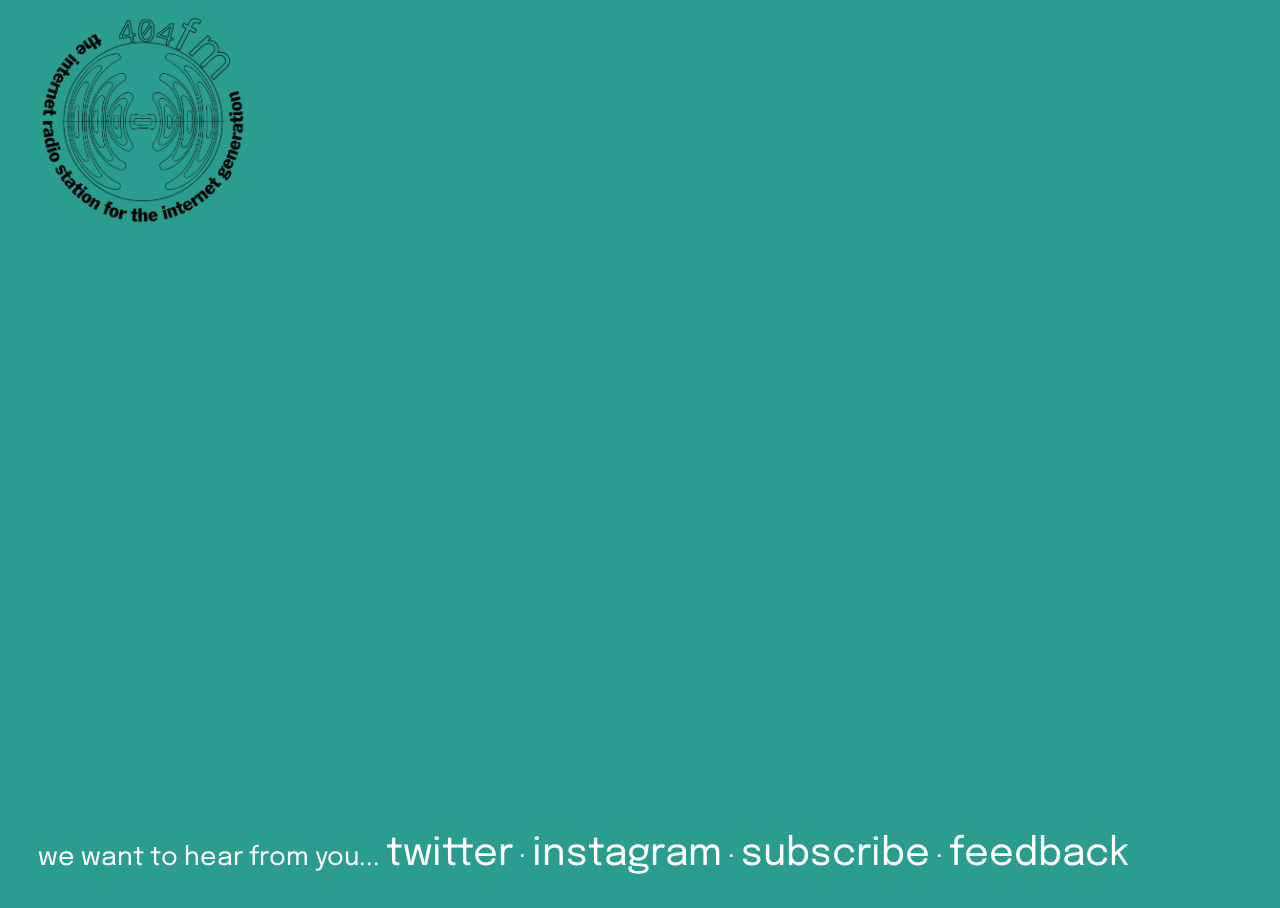
==== index.html @ b7bad638 "changed up layout" ====
<!DOCTYPE HTML>
<html lang="en">
<head>
<META charset="UTF-8">
<META name="viewport" content="width=device-width, initial-scale=1.0">
<title>404fm</title>
<link rel="apple-touch-icon" sizes="57x57" href="favicons/apple-icon-57x57.png">
<link rel="apple-touch-icon" sizes="60x60" href="favicons/apple-icon-60x60.png">
<link rel="apple-touch-icon" sizes="72x72" href="favicons/apple-icon-72x72.png">
<link rel="apple-touch-icon" sizes="76x76" href="favicons/apple-icon-76x76.png">
<link rel="apple-touch-icon" sizes="114x114" href="favicons/apple-icon-114x114.png">
<link rel="apple-touch-icon" sizes="120x120" href="favicons/apple-icon-120x120.png">
<link rel="apple-touch-icon" sizes="144x144" href="favicons/apple-icon-144x144.png">
<link rel="apple-touch-icon" sizes="152x152" href="favicons/apple-icon-152x152.png">
<link rel="apple-touch-icon" sizes="180x180" href="favicons/apple-icon-180x180.png">
<link rel="icon" type="image/png" sizes="192x192"  href="favicons/android-icon-192x192.png">
<link rel="icon" type="image/png" sizes="32x32" href="favicons/favicon-32x32.png">
<link rel="icon" type="image/png" sizes="96x96" href="favicons/favicon-96x96.png">
<link rel="icon" type="image/png" sizes="16x16" href="favicons/favicon-16x16.png">
<link rel="manifest" href="favicons/manifest.json">
<meta name="msapplication-TileColor" content="#ffffff">
<meta name="msapplication-TileImage" content="favicons/ms-icon-144x144.png">
<meta name="theme-color" content="#ffffff">
<link href="https://fonts.googleapis.com/css2?family=Epilogue:wght@700&display=swap" rel="stylesheet">
<link href="style.css" rel="stylesheet">
</head>
<body style="margin-left: 3vw; margin-right: 3w;">
  <img src="logo-waves.png" width="17%">
  <div class="ticker-wrap">
    <div class="ticker">
       <div class="ticker_item">This is where the schedule would go &middot; Tue 7 pm Plus One &middot; Wed 8 pm Songs To Cry To</div>
    
      </div>
    </div>
    <div style="margin-top: 10vh;">
<div style="margin: 0 auto; width: 40%;">
  <!-- <img src="logo-waves.png" width="100%"> -->
</div>
<!-- <center><button class="btn-grad" onclick="window.open('http://www.google.com');">subscribe</button></center> -->
</div>
<div class="footer">
  <div>
  <p> we want to hear from you... <a href="https://twitter.com/404fmonline" target="_blank">twitter</a> &middot; <a href="">instagram</a> &middot; <a>subscribe</a> &middot; <a>feedback</a> </p>
</div>
</div>
</body>
</html>
---- style.css ----
html, body {
    height: 100%;
    background-color: #2A9D8F;
    overflow: hidden;
    cursor: url(cursor.png), auto;
}

    @-webkit-keyframes ticker {
    0% {
      -webkit-transform: translate3d(0, 0, 0);
      transform: translate3d(0, 0, 0);
      visibility: visible;
    }
    100% {
      -webkit-transform: translate3d(-100%, 0, 0);
      transform: translate3d(-100%, 0, 0);
    }
  }
  @keyframes ticker {
    0% {
      -webkit-transform: translate3d(0, 0, 0);
      transform: translate3d(0, 0, 0);
      visibility: visible;
    }
    100% {
      -webkit-transform: translate3d(-100%, 0, 0);
      transform: translate3d(-100%, 0, 0);
    }
  }
  .ticker-wrap {
    position: fixed;
    top: 0;
    width: 100%;
    overflow: hidden;
    height: 15rem;
    background-color: transparent;
    padding-left: 100%;
    margin-left: 17%;
  }
  
  .ticker {
    display: inline-block;
    height: 15rem;
    line-height: 11rem;
    white-space: nowrap;
    padding-right: 100%;

    -webkit-animation-iteration-count: infinite;
    animation-iteration-count: infinite;
    -webkit-animation-timing-function: linear;
    animation-timing-function: linear;
    -webkit-animation-name: ticker;
    animation-name: ticker;
    -webkit-animation-duration: 30s;
    animation-duration: 30s;
  }
  .ticker_item {
    display: inline-block;
    padding: 0 2rem;
    font-size: 4vw;
    color: #f4a261;
    font-family: 'Epilogue', sans-serif;
  }
  
  .btn-grad {background-image: linear-gradient(to right, #e9c46a 0%, #f4a261  51%, #e76f51  100%)}
  .btn-grad {
    margin: 10px;
    padding: 15px 45px;
    text-align: center;
    /* text-transform: uppercase; */
    transition: 0.5s;
    background-size: 200% auto;
    color: white;            
    /* box-shadow: 0 0 20px #eee; */
    border-radius: 10px;
    border: none;
    display: block;
    font-family: 'Epilogue', sans-serif;
    outline:none; 
  }
  
  .btn-grad:hover {
    background-position: right center; /* change the direction of the change here */
    /* color: #fff; */
    text-decoration: none;
    font-family: 'Epilogue', sans-serif;
    cursor: pointer;
  }
  img:hover {
              animation: shake 0.5s infinite;
          }
          
          @keyframes shake {
              0% {
                  transform: translate(1px, 1px) rotate(0deg);
              }
              10% {
                  transform: translate(-1px, -2px) rotate(-1deg);
              }
              20% {
                  transform: translate(-3px, 0px) rotate(1deg);
              }
              30% {
                  transform: translate(3px, 2px) rotate(0deg);
              }
              40% {
                  transform: translate(1px, -1px) rotate(1deg);
              }
              50% {
                  transform: translate(-1px, 2px) rotate(-1deg);
              }
              60% {
                  transform: translate(-3px, 1px) rotate(0deg);
              }
              70% {
                  transform: translate(3px, 1px) rotate(-1deg);
              }
              80% {
                  transform: translate(-1px, -1px) rotate(1deg);
              }
              90% {
                  transform: translate(1px, 2px) rotate(0deg);
              }
              100% {
                  transform: translate(1px, -2px) rotate(0deg);
              }
          }
             a {
               text-decoration: none;
               color: white;
               font-size: 3vw ;
             }
             a:hover {
                color: #f4a261;  
             }
             
             .footer {
                position: fixed;
                bottom: 0;
                width: 100%;
                background-color: transparent;
                border: #264653;
                /* border-top: 3px solid #e76f51; */
                color: white;
                text-align: left;
                /* margin-left: 2vw; */
             }

             p {
                font-family: 'Epilogue', sans-serif; 
                font-size: 2vw;
             }
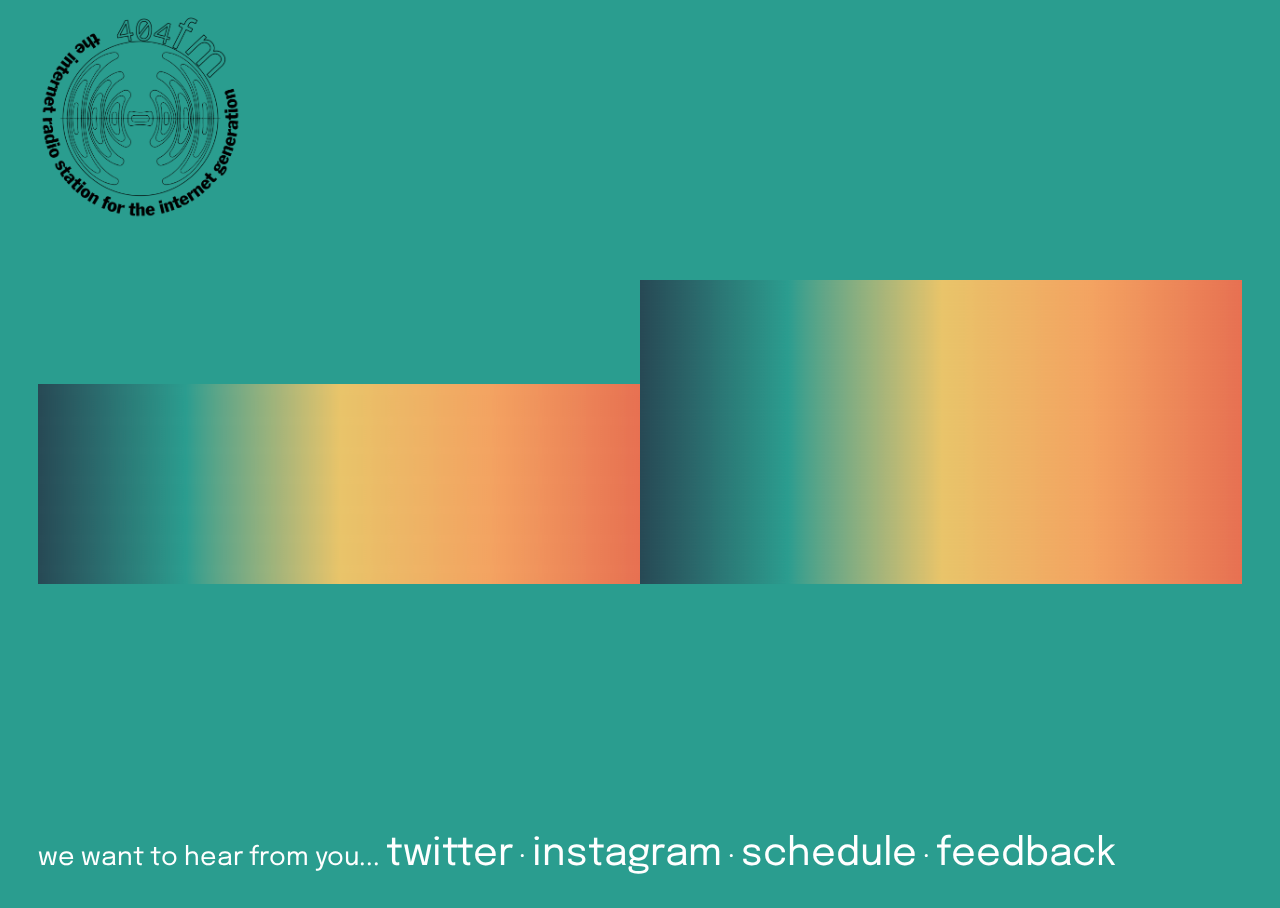
==== commit 9c6815e9: "adjusted height" ====
--- a/index.html
+++ b/index.html
@@ -4,6 +4,8 @@
 <META charset="UTF-8">
 <META name="viewport" content="width=device-width, initial-scale=1.0">
 <title>404fm</title>
+
+<!-- FAVICON-->
 <link rel="apple-touch-icon" sizes="57x57" href="favicons/apple-icon-57x57.png">
 <link rel="apple-touch-icon" sizes="60x60" href="favicons/apple-icon-60x60.png">
 <link rel="apple-touch-icon" sizes="72x72" href="favicons/apple-icon-72x72.png">
@@ -21,26 +23,52 @@
 <meta name="msapplication-TileColor" content="#ffffff">
 <meta name="msapplication-TileImage" content="favicons/ms-icon-144x144.png">
 <meta name="theme-color" content="#ffffff">
+
+<!-- FACEBOOK TAGS -->
+<meta property="og:title" content="404fm">
+<meta property="og:description" content="The internet radio station for the internet generation.">
+<meta property="og:image" content="https://404fm.online/thumbnail.png"> 
+<meta property="og:url" content="https://404fm.online"> 
+<meta property="og:site_name" content="404fm">
+<meta property="og:type" content="website" />
+<meta name="theme-color" content="#ffffff"/>
+
+<!-- TWITTER TAGS -->
+<meta name="twitter:title" content="404fm">
+<meta name="twitter:description" content="The internet radio station for the internet generation.">
+<meta name="twitter:image" content="https://404fm.online/thumbnail.png">
+<meta name="twitter:card" content="summary_large_image">
+<meta name="twitter:image:alt" content="404fm logo">
+<meta name="twitter:site" content="@404fmonline">
+
 <link href="https://fonts.googleapis.com/css2?family=Epilogue:wght@700&display=swap" rel="stylesheet">
 <link href="style.css" rel="stylesheet">
 </head>
-<body style="margin-left: 3vw; margin-right: 3w;">
+<body style="margin-left: 3vw; margin-right: 3vw;">
   <img src="logo-waves.png" width="17%">
   <div class="ticker-wrap">
     <div class="ticker">
-       <div class="ticker_item">This is where the schedule would go &middot; Tue 7 pm Plus One &middot; Wed 8 pm Songs To Cry To</div>
-    
+       <div class="ticker_item"> coming soon &middot; coming soon &middot; coming soon &middot; coming soon &middot; coming soon &middot; coming soon</div>
       </div>
     </div>
-    <div style="margin-top: 10vh;">
-<div style="margin: 0 auto; width: 40%;">
-  <!-- <img src="logo-waves.png" width="100%"> -->
-</div>
-<!-- <center><button class="btn-grad" onclick="window.open('http://www.google.com');">subscribe</button></center> -->
-</div>
+    <div class="center">
+    <div class="row">
+      <div class="column">
+          <iframe src="https://www.zeno.fm/player/404fmonline" width="100%" height="100rem" frameborder="0" scrolling="no"></iframe>
+        <img src="color.png" width="100%" height="200rem">
+      </div>
+      <!-- ADD CHAT FEATURE HERE -->
+      <div class="column">
+          <!-- REPLACE THE LINE BELOW WITH CHAT FEATURE CODE-->
+        <img src="color.png" width="100%" height="304rem">
+      </div>
+      </div>
+      </div>
+    </div>
+
 <div class="footer">
   <div>
-  <p> we want to hear from you... <a href="https://twitter.com/404fmonline" target="_blank">twitter</a> &middot; <a href="">instagram</a> &middot; <a>subscribe</a> &middot; <a>feedback</a> </p>
+  <p> we want to hear from you... <a href="https://twitter.com/404fmonline" target="_blank">twitter</a> &middot; <a href="https://instagram.com/404fm.online">instagram</a> &middot; <a href="schedule.html" target="_blank">schedule</a> &middot; <a href="https://forms.gle/ZxpcztB5pz43R8cK6" target="_blank">feedback</a> </p>
 </div>
 </div>
 </body>
--- a/style.css
+++ b/style.css
@@ -3,6 +3,32 @@
     background-color: #2A9D8F;
     overflow: hidden;
     cursor: url(cursor.png), auto;
+}
+
+.column {
+  float: left;
+  width: 50%;
+}
+.center {
+  margin: auto;
+  width: 100%;
+  margin-top: 6vh;
+  margin-bottom: 6vh;
+  /* border: 3px solid #73AD21;
+  padding: 10px; */
+}
+/* Clear floats after the columns */
+.row:after {
+  content: "";
+  display: table;
+  clear: both;
+}
+.vertical-center {
+  margin: 0;
+  position: absolute;
+  top: 50%;
+  -ms-transform: translateY(-50%);
+  transform: translateY(-50%);
 }
 
     @-webkit-keyframes ticker {
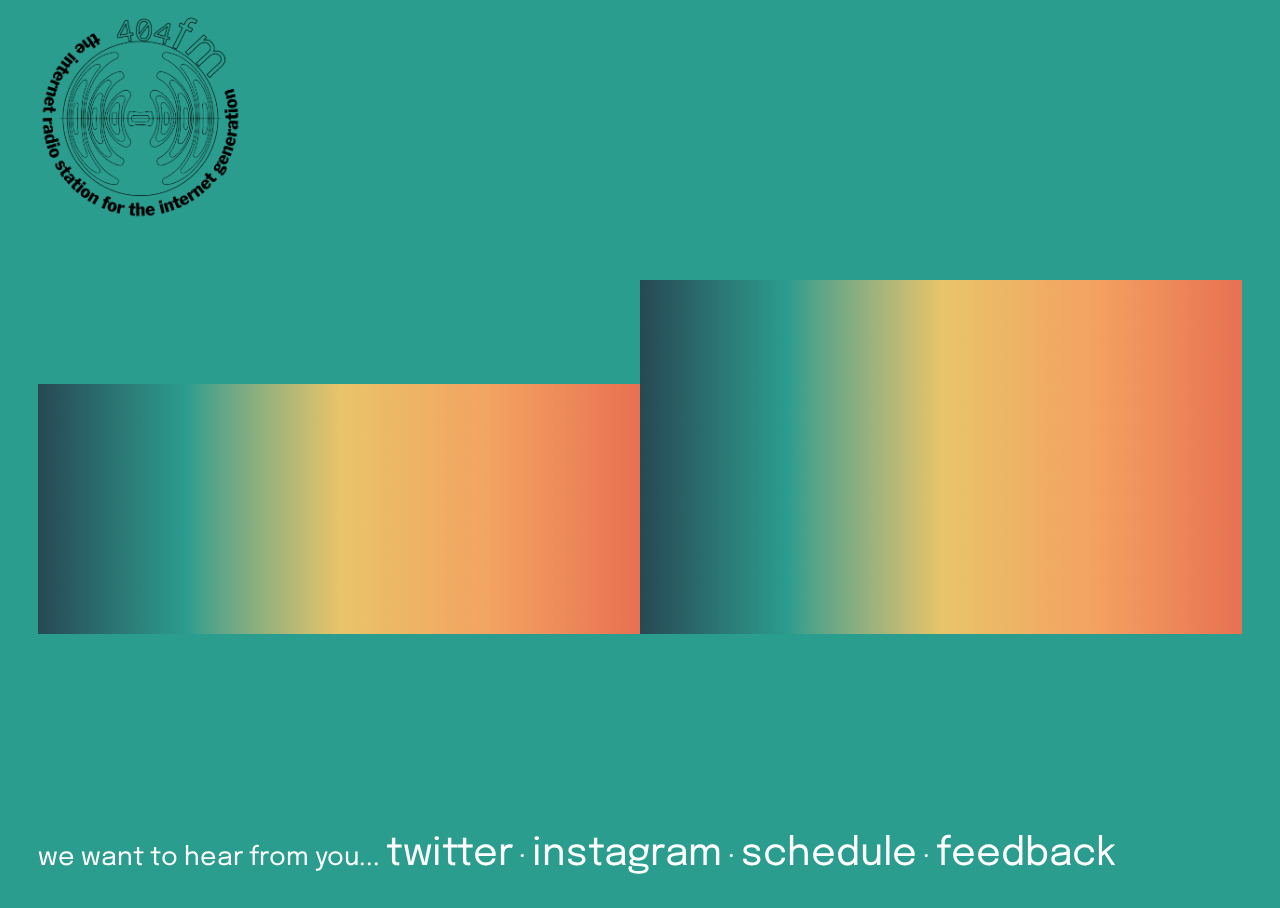
==== commit 11fb0fa6: "changed heights" ====
--- a/index.html
+++ b/index.html
@@ -55,12 +55,12 @@
     <div class="row">
       <div class="column">
           <iframe src="https://www.zeno.fm/player/404fmonline" width="100%" height="100rem" frameborder="0" scrolling="no"></iframe>
-        <img src="color.png" width="100%" height="200rem">
+        <img src="color.png" width="100%" height="250rem">
       </div>
       <!-- ADD CHAT FEATURE HERE -->
       <div class="column">
           <!-- REPLACE THE LINE BELOW WITH CHAT FEATURE CODE-->
-        <img src="color.png" width="100%" height="304rem">
+        <img src="color.png" width="100%" height="354rem">
       </div>
       </div>
       </div>
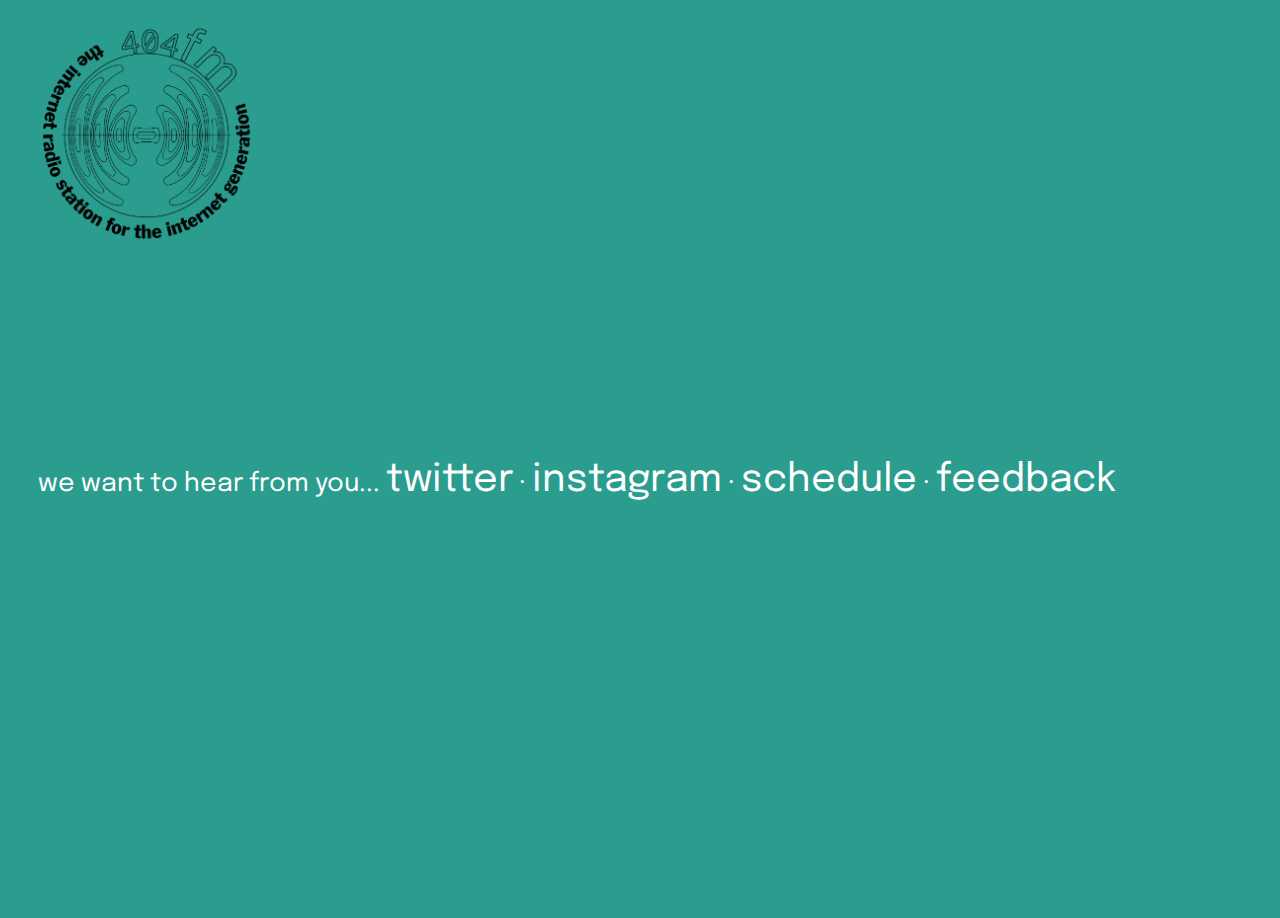
==== commit 1ea90958: "some edits" ====
--- a/index.html
+++ b/index.html
@@ -45,7 +45,7 @@
 <link href="style.css" rel="stylesheet">
 </head>
 <body style="margin-left: 3vw; margin-right: 3vw;">
-  <img src="logo-waves.png" width="17%">
+  <img src="logo-waves.png" width= "18%" class="logo">
   <div class="ticker-wrap">
     <div class="ticker">
        <div class="ticker_item"> coming soon &middot; coming soon &middot; coming soon &middot; coming soon &middot; coming soon &middot; coming soon</div>
@@ -55,21 +55,18 @@
     <div class="row">
       <div class="column">
           <iframe src="https://www.zeno.fm/player/404fmonline" width="100%" height="100rem" frameborder="0" scrolling="no"></iframe>
-        <img src="color.png" width="100%" height="250rem">
+        <!-- REPLACE THE LINE BELOW WITH FAUX POSTER-->
+        <!-- <img src="color.png" width="100%"> -->
       </div>
       <!-- ADD CHAT FEATURE HERE -->
       <div class="column">
           <!-- REPLACE THE LINE BELOW WITH CHAT FEATURE CODE-->
-        <img src="color.png" width="100%" height="354rem">
+        <!-- <img src="color.png" width="100%"> -->
       </div>
       </div>
       </div>
-    </div>
-
-<div class="footer">
-  <div>
-  <p> we want to hear from you... <a href="https://twitter.com/404fmonline" target="_blank">twitter</a> &middot; <a href="https://instagram.com/404fm.online">instagram</a> &middot; <a href="schedule.html" target="_blank">schedule</a> &middot; <a href="https://forms.gle/ZxpcztB5pz43R8cK6" target="_blank">feedback</a> </p>
-</div>
-</div>
+      <div class="footer">
+        <p> we want to hear from you... <a href="https://twitter.com/404_fmonline" target="_blank">twitter</a> &middot; <a href="https://instagram.com/404fm.online" target="_blank">instagram</a> &middot; <a href="schedule.html" target="_blank">schedule</a> &middot; <a href="https://forms.gle/ZxpcztB5pz43R8cK6" target="_blank">feedback</a> </p>
+      </div>
 </body>
 </html>
--- a/style.css
+++ b/style.css
@@ -1,13 +1,54 @@
-html, body {
-    height: 100%;
+html{
+    height: 100vh;
     background-color: #2A9D8F;
-    overflow: hidden;
     cursor: url(cursor.png), auto;
-}
-
+    padding: 0;
+}
+
+body {
+  height: 100vh !important;
+  min-height: 100vh !important;
+  /* background-color:black; */
+  display: table;
+  padding: 0;
+  margin-bottom: 2vh;
+  margin-top: 2vh;
+  overflow: hidden;
+}
+
+body > footer {
+  display: table-row;
+}
 .column {
   float: left;
   width: 50%;
+}
+
+@media screen and (max-width: 600px) {
+  .column {
+    width: 100%;
+/*      margin-left: 2.5%;
+    margin-right: 2.5%;*/
+  }
+  .ticker {
+    line-height: 8rem !important;
+  }
+  .ticker_item {
+    font-size: 8vw !important;
+  }
+  img.logo{
+    width: 30% !important;
+  }
+  .ticker-wrap {
+    margin-left: 30% !important;
+  }
+  p {
+    font-size: 4vw !important;
+  }
+  a {
+    font-size: 5vw !important;
+  }
+
 }
 .center {
   margin: auto;
@@ -161,9 +202,10 @@
              }
              
              .footer {
-                position: fixed;
-                bottom: 0;
+                position: relative;
                 width: 100%;
+                margin-bottom: 0px;
+                bottom: 0px;
                 background-color: transparent;
                 border: #264653;
                 /* border-top: 3px solid #e76f51; */
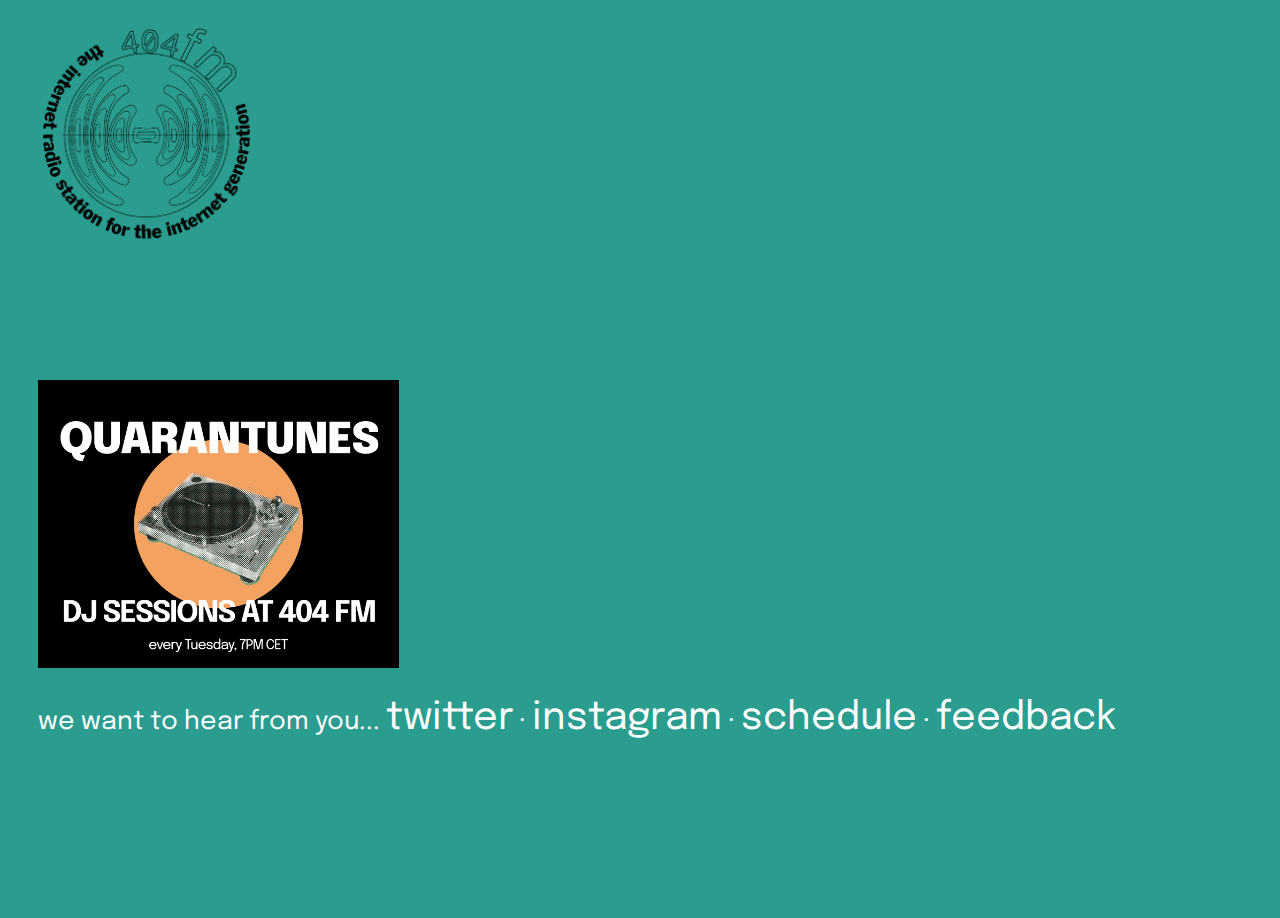
==== commit a6ef3345: "added poster" ====
--- a/index.html
+++ b/index.html
@@ -27,7 +27,7 @@
 <!-- FACEBOOK TAGS -->
 <meta property="og:title" content="404fm">
 <meta property="og:description" content="The internet radio station for the internet generation.">
-<meta property="og:image" content="https://404fm.online/thumbnail.png"> 
+<meta property="og:image" content="https://404fm.online/facebook-thumbnail.png"> 
 <meta property="og:url" content="https://404fm.online"> 
 <meta property="og:site_name" content="404fm">
 <meta property="og:type" content="website" />
@@ -36,7 +36,7 @@
 <!-- TWITTER TAGS -->
 <meta name="twitter:title" content="404fm">
 <meta name="twitter:description" content="The internet radio station for the internet generation.">
-<meta name="twitter:image" content="https://404fm.online/thumbnail.png">
+<meta name="twitter:image" content="https://404fm.online/twitter-thumbnail.png">
 <meta name="twitter:card" content="summary_large_image">
 <meta name="twitter:image:alt" content="404fm logo">
 <meta name="twitter:site" content="@404fmonline">
@@ -48,18 +48,18 @@
   <img src="logo-waves.png" width= "18%" class="logo">
   <div class="ticker-wrap">
     <div class="ticker">
-       <div class="ticker_item"> coming soon &middot; coming soon &middot; coming soon &middot; coming soon &middot; coming soon &middot; coming soon</div>
+       <div class="ticker_item"> coming soon &middot; coming soon &middot; coming very soon &middot; coming soon &middot; coming soon &middot; coming soon &middot; coming soon &middot; coming soon &middot; coming soon &middot; coming soon &middot; coming soon &middot; coming soon</div>
       </div>
     </div>
     <div class="center">
     <div class="row">
-      <div class="column">
+      <div class="column1">
           <iframe src="https://www.zeno.fm/player/404fmonline" width="100%" height="100rem" frameborder="0" scrolling="no"></iframe>
         <!-- REPLACE THE LINE BELOW WITH FAUX POSTER-->
-        <!-- <img src="color.png" width="100%"> -->
+        <img src="poster.png" width="100%" class="poster">
       </div>
       <!-- ADD CHAT FEATURE HERE -->
-      <div class="column">
+      <div class="column2">
           <!-- REPLACE THE LINE BELOW WITH CHAT FEATURE CODE-->
         <!-- <img src="color.png" width="100%"> -->
       </div>
--- a/style.css
+++ b/style.css
@@ -3,33 +3,46 @@
     background-color: #2A9D8F;
     cursor: url(cursor.png), auto;
     padding: 0;
+
 }
 
 body {
-  height: 100vh !important;
-  min-height: 100vh !important;
+  height: 100vh;
+  min-height: 100vh;
   /* background-color:black; */
   display: table;
+  /* padding: 0;
+  margin-bottom: 0px; */
+  margin-top: 2vh;
+  margin-bottom: 0; 
   padding: 0;
-  margin-bottom: 2vh;
-  margin-top: 2vh;
   overflow: hidden;
 }
 
 body > footer {
   display: table-row;
 }
-.column {
+.column1 {
   float: left;
-  width: 50%;
+  width: 30%;
+}
+
+.column2 {
+  float: left;
+  width: 70%;
 }
 
 @media screen and (max-width: 600px) {
-  .column {
+  .column1 {
     width: 100%;
 /*      margin-left: 2.5%;
     margin-right: 2.5%;*/
   }
+  .column2 {
+    width: 100%;
+/*      margin-left: 2.5%;
+    margin-right: 2.5%;*/
+  }
   .ticker {
     line-height: 8rem !important;
   }
@@ -39,6 +52,9 @@
   img.logo{
     width: 30% !important;
   }
+  img.poster{
+    width: 100% !important;
+  }
   .ticker-wrap {
     margin-left: 30% !important;
   }
@@ -47,14 +63,17 @@
   }
   a {
     font-size: 5vw !important;
+  }
+  iframe {
+    width: 100% !important;
   }
 
 }
 .center {
   margin: auto;
   width: 100%;
-  margin-top: 6vh;
-  margin-bottom: 6vh;
+  margin-top: 3vh;
+  margin-bottom: 3vh;
   /* border: 3px solid #73AD21;
   padding: 10px; */
 }
@@ -107,8 +126,8 @@
   
   .ticker {
     display: inline-block;
-    height: 15rem;
-    line-height: 11rem;
+    height: 10rem;
+    line-height: 15rem;
     white-space: nowrap;
     padding-right: 100%;
 
@@ -118,8 +137,8 @@
     animation-timing-function: linear;
     -webkit-animation-name: ticker;
     animation-name: ticker;
-    -webkit-animation-duration: 30s;
-    animation-duration: 30s;
+    -webkit-animation-duration: 50s;
+    animation-duration: 50s;
   }
   .ticker_item {
     display: inline-block;
@@ -153,7 +172,7 @@
     font-family: 'Epilogue', sans-serif;
     cursor: pointer;
   }
-  img:hover {
+  img.logo:hover {
               animation: shake 0.5s infinite;
           }
           
